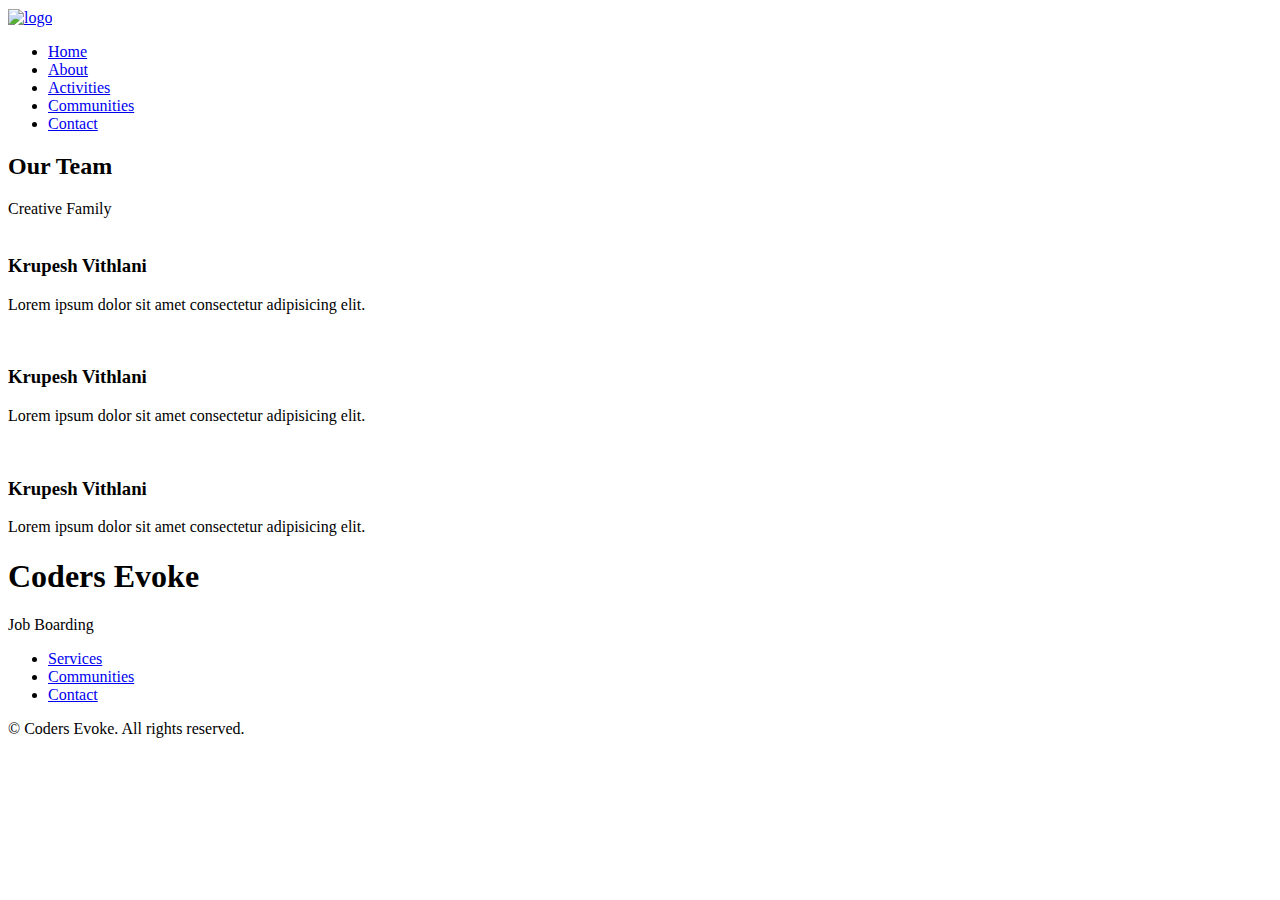
==== team.html @ 2e7fd9f0 "Team Page added" ====
<!DOCTYPE html>
<html lang="en">
    <head>
        <!--==================== META CHARSET====================-->
        <meta charset="UTF-8">
        <!--==================== META VIEWPORT====================-->
        <meta name="viewport" content="width=device-width, initial-scale=1.0">
        <!--==================== META EDGE====================-->
        <meta http-equiv="X-UA-Compatible" content="ie*edge">
        <!--====================Title====================-->
        <title>Coders Evoke</title>
        <!--==================== FAVICON ====================-->
        <link rel="icon" href="assets/img/favicon.png" type="image" sizes="64x64">
    
    
        <!--==================== UNICONS ====================-->
        <link rel="stylesheet" href="https://unicons.iconscout.com/release/v4.0.0/css/line.css">
        <!--==================== SWIPER CSS ====================-->
        <link rel="stylesheet" href="assets/css/swiper-bundle.min.css">
        <!--==================== CSS ====================-->
        <link rel="stylesheet" href="assets/css/styles.css">
    </head>
<body>
       <!--==================== HEADER ====================-->
       <header class="header" id="header">
        <nav class="nav container">
         <a href="./index.html">   <img class="nav__logo" src="assets/img/logo.png" width="150" height="150" ALT="logo" ALIGN=CENTER></a>
            <div class="nav__menu" id="nav-menu">
                <ul class="nav__list grid">
                    <li class="nav__item">
                        <a href="./index.html" class="nav__link active-link">
                            <i class="uil uil-estate nav__icon"></i>Home
                        </a>
                    </li>
                    <li class="nav__item">
                        <a href="./index.html#about" class="nav__link">
                            <i class="uil uil-user nav__icon"></i>About
                        </a>
                    </li>
                    <li class="nav__item">
                        <a href="./index.html#services" class="nav__link">
                            <i class="uil uil-briefcase nav__icon"></i>Activities
                        </a>
                    </li>
                    <!-- <li class="nav__item">
                        <a href="#about" class="nav__link">
                            <i class="uil uil-user nav__icon"></i>About
                        </a>
                    </li> -->
                    <li class="nav__item">
                        <a href="./index.html#company" class="nav__link">
                            <i class="uil uil-briefcase nav__icon"></i>Communities
                        </a>
                    </li>
                    <li class="nav__item">
                        <a href="./index.html#contact" class="nav__link">
                            <i class="uil uil-briefcase nav__icon"></i>Contact
                        </a>
                    </li>

                </ul>
                <i class="uil uil-times nav__close" id="nav-close"></i>

            </div>

            <div class="nav__btns">

                <!-- Theme change button -->

                <i class="uil uil-moon change-theme" id="theme-button"></i>

                <div class="nav__toggle" id="nav-toggle">
                    <i class="uil uil-apps"> </i>

                </div>
            </div>
        </nav>
    </header>
        <!--==================== MAIN ====================-->
        <main class="main">
               <!--==================== SERVICES ====================-->
        <section class="services section" id="services">
            <h2 class="section__title">Our Team</h2>
            <span class="section__subtitle">Creative Family</span>

            <div class="services__container container grid">
                 <!--==================== TEAM MEMBER 1 ====================-->
                 <div class="services__content">
                    <div class="team__image">
                        <img src="./assets/img/Krupesh Vithlani.jpg" alt="">
                    </div>
                    <div class="team__details">
                        <h3 class="team__name">Krupesh Vithlani</h3>
                        <p class="team__detail">Lorem ipsum dolor sit amet consectetur adipisicing elit. </p>
                    </div>
                    <div class="team__social">
                      <a href="#">  <i class="uil uil-github"></i></a>
                     <a href="#">   <i class="uil uil-instagram-alt"></i></a>
                        <a href="#"> <i class="uil uil-linkedin"></i></a>
                    </div>
                    </div>
                 <!--==================== TEAM MEMBER 2 ====================-->
                 <div class="services__content">
                    <div class="team__image">
                        <img src="./assets/img/Krupesh Vithlani.jpg" alt="">
                    </div>
                    <div class="team__details">
                        <h3 class="team__name">Krupesh Vithlani</h3>
                        <p class="team__detail">Lorem ipsum dolor sit amet consectetur adipisicing elit. </p>
                    </div>
                    <div class="team__social">
                      <a href="#">  <i class="uil uil-github"></i></a>
                     <a href="#">   <i class="uil uil-instagram-alt"></i></a>
                        <a href="#"> <i class="uil uil-linkedin"></i></a>
                    </div>
                    </div>
                 <!--==================== TEAM MEMBER 3 ====================-->
                 <div class="services__content">
                    <div class="team__image">
                        <img src="./assets/img/Krupesh Vithlani.jpg" alt="">
                    </div>
                    <div class="team__details">
                        <h3 class="team__name">Krupesh Vithlani</h3>
                        <p class="team__detail">Lorem ipsum dolor sit amet consectetur adipisicing elit. </p>
                    </div>
                    <div class="team__social">
                      <a href="#">  <i class="uil uil-github"></i></a>
                     <a href="#">   <i class="uil uil-instagram-alt"></i></a>
                        <a href="#"> <i class="uil uil-linkedin"></i></a>
                    </div>
                    </div>
                </div>
            </div>
        </section>
        </main>

            <!--==================== FOOTER ====================-->
    <footer class="footer">

        <div class="footer__bg">
            <div class="footer__container container grid">
                <div>
                    <h1 class="footer__title">Coders Evoke</h1>
                    <span class="footer__subtitle">Job Boarding</span>
                </div>

                <ul class="footer__links">
                    <li>
                        <a href="#services" class="footer__link">Services</a>
                    </li>
                    <li>
                        <a href="#company" class="footer__link">Communities</a>
                    </li>
                    <li>
                        <a href="#contact" class="footer__link">Contact</a>
                    </li>
                </ul>

                <div class="footer__socials">
                    <a href="https://discord.gg/XMuEPgCj6y" target="_blank" class="footer__social">
                        <i class="uil uil-discord"></i>
                    </a>
                    <a href="https://www.instagram.com/coders_evoked?r=nametag" target="_blank" class="footer__social">
                        <i class="uil uil-instagram"></i>
                    </a>
                    <a href="https://www.linkedin.com/in/coders-evoke-a26305213/ " target="_blank" class="footer__social">
                        <i class="uil uil-linkedin"></i>
                    </a>
                    <a href="https://twitter.com/EvokeCoders?s=09" target="_blank" class="footer__social">
                        <i class="uil uil-twitter"></i>
                    </a>
                    <a href="https://youtube.com/channel/UCFE8w2GXyhRTF_CObDIOKnQ" target="_blank" class="footer__social">
                        <i class="uil uil-youtube"></i>
                    </a>
                
                </div>
            </div>

            <p class="footer__copy">&#169; Coders Evoke. All rights reserved.</p>
        </div>

    </footer>
         <!--==================== SCROLL TOP ====================-->
    <a href="#" class="scrollup" id="scroll-up">
        <i class="uil uil-arrow-up scrollup__icon"></i>
    </a>


    <!--==================== SWIPER JS ====================-->
    <script src="assets/js/swiper-bundle.min.js"></script>

    <!--==================== MAIN JS ====================-->
    <script src="assets/js/main.js"></script>
</body>

</body>
</html>
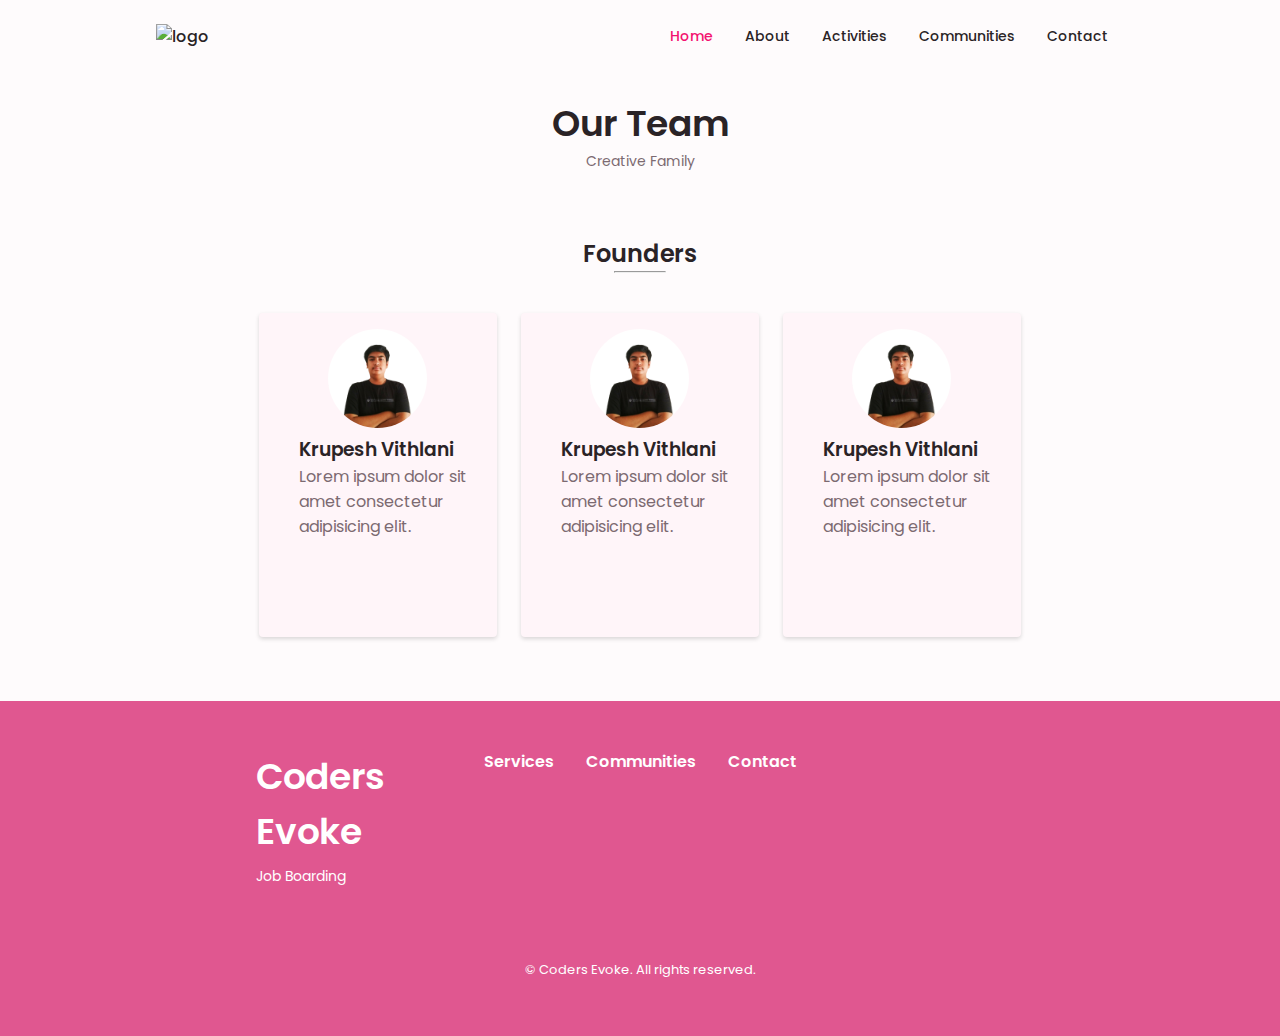
==== commit 759392e2: "team page edited" ====
--- a/team.html
+++ b/team.html
@@ -83,6 +83,8 @@
             <h2 class="section__title">Our Team</h2>
             <span class="section__subtitle">Creative Family</span>
 
+            <h2 class="team__title">Founders</h2>
+            <center>  <hr class="section__hr"> </center>
             <div class="services__container container grid">
                  <!--==================== TEAM MEMBER 1 ====================-->
                  <div class="services__content">
--- a/assets/css/styles.css
+++ b/assets/css/styles.css
@@ -0,0 +1,1203 @@
+/*==================== GOOGLE FONTS ===================*/
+@import url('https://fonts.googleapis.com/css2?family=Poppins:wght@400;500;600&display=swap');
+
+/*==================== VARIABLES CSS ==================*/
+:root {
+    --header-height: 3rem;
+
+    /*================== Colors ======================*/
+    /* Change favorite color */
+    --hue-color: 335; /*Purple 250 - Green 142 - Blue 230 - Pink 340*/
+
+    /* HSL color mode */
+    --first-color: hsl(var(--hue-color), 90%, 51%);
+    --first-color-second: hsl(var(--hue-color), 69%, 61%) ;
+    --first-color-alt: hsl(var(--hue-color), 57%, 53%);
+    --first-color-lighter: hsl(var(--hue-color), 92%, 85%);
+    --title-color: hsl(var(--hue-color), 9%, 15%);
+    --text-color: hsl(var(--hue-color), 8%, 45%);
+    --text-color-light: hsl(var(--hue-color), 8%, 65%);
+    --input-color: hsl(var(--hue-color), 70%, 96%);
+    --body-color: hsl(var(--hue-color), 60%, 99%);
+    --container-color: hsl(var(--hue-color), 100%, 98%);
+    --scroll-bar-color: hsl(var(--hue-color), 12%, 90%);
+    --scroll-thumb-color: hsl(var(--hue-color), 12%, 80%);
+
+    /*========== Font and typography ==========*/
+    --body-font: 'Poppins', sans-serif;
+
+    /* .5rem = 8px, 1rem = 16px, 1.5rem = 24px ... */
+    --big-font-size: 2rem;
+    --h1-font-size: 1.5rem;
+    --h2-font-size: 1.25rem;
+    --h3-font-size: 1.125rem;
+    --normal-font-size: .938rem;
+    --small-font-size: .813rem;
+    --smaller-font-size: .75rem;
+
+    /*========== Font weight ==========*/
+    --font-medium: 500;
+    --font-semi-bold: 600;
+
+    /*========== Margenes Bottom ==========*/
+    /* .25rem = 4px, .5rem = 8px, .75rem = 12px ... */
+    --mb-0-25: .25rem;
+    --mb-0-5: .5rem;
+    --mb-0-75: .75rem;
+    --mb-1: 1rem;
+    --mb-1-5: 1.5rem;
+    --mb-2: 2rem;
+    --mb-2-5: 2.5rem;
+    --mb-3: 3rem;
+
+    /*========== z index ==========*/
+    --z-tooltip: 10;
+    --z-fixed: 100;
+    --z-modal: 1000;
+}
+
+/* Font size for large devices */
+@media screen and (min-width: 968px) {
+    :root {
+        --big-font-size: 3rem;
+        --h1-font-size: 2.25rem;
+        --h2-font-size: 1.5rem;
+        --h3-font-size: 1.25rem;
+        --normal-font-size: 1rem;
+        --small-font-size: .875rem;
+        --smaller-font-size: .813rem;
+    }
+}
+/*========== Variables Dark theme ==========*/
+body.dark-theme {
+    /* HSL color mode */
+--first-color-second: hsl(var(--hue-color), 30%, 8%);
+--title-color: hsl(var(--hue-color), 8%, 95%);
+--text-color: hsl(var(--hue-color), 8%, 45%);
+--text-color-light: hsl(var(--hue-color), 8%, 75%);
+--input-color: hsl(var(--hue-color), 29%, 16%);
+--body-color: hsl(var(--hue-color), 28%, 12%);
+--container-color: hsl(var(--hue-color), 29%, 16%);
+--scroll-bar-color: hsl(var(--hue-color), 12%, 48%);
+--scroll-thumb-color: hsl(var(--hue-color), 12%, 36%);
+}
+
+
+/*========== Button Dark/Light ==========*/
+.nav__btns {
+    display: flex;
+    align-items: center;
+
+}
+
+.change-theme {
+    font-size: 1.25rem;
+    color: var(--title-color);
+    margin-right: var(--mb-1);
+    cursor: pointer;
+}
+
+.change-theme:hover {
+    color: var(--first-color);
+}
+
+/*==================== BASE ====================*/
+* {
+    box-sizing: border-box;
+    padding: 0;
+    margin: 0;
+}
+
+html {
+    scroll-behavior: smooth;
+}
+
+body {
+    margin: 0 0 var(--header-height) 0;
+    font-family: var(--body-font);
+    font-size: var(--normal-font-size);
+    background-color: var(--body-color);
+    color: var(--text-color);
+}
+
+h1, h2, h3, h4,a {
+    color: var(--title-color);
+    font-weight: var(--font-semi-bold);
+}
+
+ul {
+    list-style: none;
+}
+
+a {
+    text-decoration: none;
+}
+
+img {
+    max-width: 100%;
+    height: auto;
+}
+
+/*==================== REUSABLE CSS CLASSES ====================*/
+.section {
+    padding: 2rem 0 4rem;
+
+}
+
+.section__title {
+    font-size: var(--h1-font-size);
+}
+
+.section__subtitle {
+    display: block;
+    font-size: var(--small-font-size);
+    margin-bottom: var(--mb-3);
+}
+
+.section__title, .section__subtitle {
+    text-align: center;
+}
+
+/*==================== LAYOUT ====================*/
+.container {
+    max-width: 768px;
+    margin-left: var(--mb-1-5);
+    margin-right: var(--mb-1-5);
+}
+
+.grid {
+    display: grid;
+    gap: 1.5rem;
+}
+
+.header {
+    width: 100%;
+    position: fixed;
+    bottom: 0;
+    left: 0;
+    z-index: var(--z-fixed);
+    background-color: var(--body-color);
+
+}
+.bd-grid{
+    max-width: 1024px;
+    display: grid;
+    grid-template-columns: 100%;
+    column-gap: 2rem;
+    width: calc(100% - 2rem);
+    margin-left: 1rem;
+    margin-right: 1rem;
+  }
+  
+
+/*==================== NAV ====================*/
+
+.nav {
+    max-width: 968px;
+    height: var(--header-height);
+    display: flex;
+    justify-content: space-between;
+    align-items: center; 
+
+}
+
+.nav__logo, .nav__toggle {
+    color: var(--title-color);
+    font-weight: var(--font-medium);
+}
+
+.nav__logo:hover {
+    color: var(--first-color)
+}
+
+.nav__toggle {
+    font-size: 1.1rem;
+    cursor: pointer;
+
+}
+
+.nav__toggle:hover {
+    color: var(--first-color);
+}
+
+@media screen and (max-width: 767px) {
+    .nav__menu {
+        position: fixed;
+        bottom: -100%;
+        left: 0;
+        width: 100%;
+        background-color: var(--body-color);
+        padding: 2rem, 1.5rem, 4rem;
+        box-shadow: 0 -1px 4px rgba(0,0,0,.15);
+        border-radius: 1.5rem 1.5rem 0 0;
+        transition: .3s;
+    }
+}
+
+.nav__list {
+    grid-template-columns: repeat(3, 1fr);
+    gap: 2rem;
+}
+
+.nav__link {
+    display: flex;
+    flex-direction: column;
+    align-items: center;
+    font-size: var(--small-font-size);
+    color: var(--title-color);
+    font-weight: var(--font-medium);
+
+}
+
+.nav__link:hover {
+    color: var(--first-color);
+}
+
+.nav__icon {
+    font-size: 1.2rem;
+}
+
+.nav__close {
+    position: absolute;
+    right: 1.3rem;
+    bottom: .5rem;
+    font-size: 1.5rem;
+    cursor: pointer;
+    color: var(--first-color)
+}
+
+.nav__close:hover {
+    color: var(--first-color-alt)
+}
+.login__button{
+       display: inline-block;
+        background: transparent;
+        color: var(--first-color);
+        border-color: var(--first-color);
+        border-style: solid;
+        border-width: 0.125rem;
+        border-radius: 1rem;
+        padding: 0.125rem 1rem;
+  }
+.register__button{
+    display: inline-block;
+    background-color: var(--first-color);
+    color: #FFF;
+    padding: 0.125rem 1rem;
+    border-radius: 1rem;
+  }
+/* show menu */
+.show-menu{
+    bottom: 0
+}
+
+/* Active link */
+.active-link {
+    color: var(--first-color);
+}
+
+/* Change background header */
+.scroll-header {
+    box-shadow: 0 -1px 4px rgba(0,0,0, .15);
+    
+}
+
+/*===== HOME =====*/
+.home{
+    overflow: hidden;
+  }
+  
+  .home__container{
+    height: calc(100vh - var(--header-height));
+    grid-template-rows: repeat(2, max-content);
+    row-gap: 1.5rem;
+  }
+  
+  .home__img{
+    position: relative;
+    padding-top: 1.5rem;
+    justify-self: center;
+    width: 302px;
+    height: 233px;
+  }
+  
+  .home__img img{
+    position: absolute;
+    top: 0;
+    left: 0;
+  }
+  
+  .home__data{
+    color: var(--white-color);
+  }
+  
+  .home__title{
+    font-size: var(--big-font-size);
+    line-height: 1.3;
+    margin-bottom: 1rem;
+  }
+  
+  .home__description{
+    margin-bottom: 2.5rem;
+  }
+  
+  .home__button{
+    display: inline-block;
+    background-color: var(--first-color);
+    color: #FFF;
+    padding: 1.125rem 2rem;
+    border-radius: .5rem;
+  }
+  
+/*==================== BUTTONS ====================*/
+
+.button {
+    display: inline-block;
+    background-color: var(--first-color);
+    color: #FFFF;
+    padding: 1rem;
+    border-radius: .5rem;
+    font-weight: var(--font-medium);
+
+}
+
+.button:hover {
+    background-color: var(--first-color-alt);
+}
+
+.button__icon {
+    font-size: 1.2rem;
+    margin-left: var(--mb-0-5);
+    transition: .3s;
+}
+
+.button--white {
+    background-color: #FFF;
+    color: var(--first-color)
+}
+
+.button--white:hover {
+    background-color: #FFF;
+}
+
+.button--flex {
+    display: inline-flex;
+    align-items: center;
+    transition: .3s;
+    padding: 1px 11px 3px;
+
+}
+
+.button--small {
+    padding: .75rem 1rem;
+}
+
+.button--link {
+    padding: 0;
+    background-color: transparent;
+    color: var(--first-color);
+}
+
+.button--link:hover {
+    background-color: transparent;
+    color: var(--first-color-alt);
+}
+
+
+/*==================== ABOUT ====================*/
+.about__img {
+    width: 200px;
+    border-radius: .5rem;
+    justify-self: center;
+    align-self: center;
+
+}
+
+.about__description {
+    text-align: center;
+    margin-bottom: var(--mb-2-5);
+
+}
+
+.about__info {
+    display: flex;
+    justify-content: space-evenly;
+    margin-bottom: var(--mb-2-5);
+}
+
+.about__info-title {
+    font-size: var(--h2-font-size);
+    font-weight: var(--font-semi-bold);
+    color: var(--title-color);
+}
+
+.about__info-name {
+    font-size: var(--smaller-font-size);
+
+}
+
+.about__info-title, .about__info-name {
+    display: block;
+    text-align: center;
+
+}
+
+.about__buttons {
+    display: flex;
+    justify-content: center;
+}
+
+/*==================== SERVICES ====================*/
+.services__container {
+    gap: 1.5rem;
+    grid-template-columns: repeat(1, 1fr);
+}
+
+.services__content {
+    position: relative;
+    background-color: var(--container-color);
+    padding: 3.5rem .5rem 1.25rem 1.5rem;
+    border-radius: .25rem;
+    box-shadow: 0 2px 4px rgba(0,0,0,.15);
+    transition: .3s;
+}
+
+.services__content:hover {
+    box-shadow: 0 4px 8px rgba(0,0,0, .30)
+}
+
+.services__icon {
+    display: block;
+    font-size: 1.5rem;
+    color: var(--first-color);
+    margin-bottom: var(--mb-1);
+}
+
+.services__title {
+    font-size: var(--h3-font-size);
+    margin-bottom: var(--mb-1);
+    font-weight: var(--font-medium);
+}
+
+.services__button {
+    cursor: pointer;
+    font-size: var(--small-font-size);
+}
+
+.services__button:hover .button__icon {
+    transform: translateX(.25rem);
+}
+
+.services__modal {
+    position: fixed;
+    top: 0;
+    left: 0;
+    right: 0;
+    bottom: 0;
+    background-color: rgba(0, 0, 0, .5);
+    display: flex;
+    align-items: center;
+    justify-content: center;
+    padding: 0 1rem;
+    z-index: var(--z-modal);
+    opacity: 0; 
+    visibility: hidden;
+    transition: .3s
+}
+
+.services__modal-content {
+    position: relative;
+    background-color: var(--container-color);
+    padding: 1.5rem;
+    border-radius: .5rem;
+}
+
+.services__modal-services {
+    row-gap: 1rem;
+}
+
+.services__modal-service {
+    display: flex;
+}
+
+.services__modal-title {
+    font-size: var(--h3-font-size);
+    font-weight: var(--font-medium);
+    margin-bottom: var(--mb-1-5);
+}
+
+.services__modal-close {
+    position: absolute;
+    top: 1rem;
+    right: 1rem;
+    font-size: 1.5rem;
+    color: var(--first-color);
+    cursor: pointer;
+}
+
+.services__modal-icon {
+    color: var(--first-color);
+    margin-right: var(--mb-0-25);
+
+}
+
+/* Active Modal */
+.active-modal {
+    opacity: 1;
+    visibility: visible;
+}
+
+/*==================== company ====================*/
+.company__container {
+    overflow: initial;
+}
+
+.company__content {
+    padding: 0 1.5rem;
+}
+
+.company__img {
+    width: 265px;
+    border-radius: .5rem;
+    justify-self: center;
+}
+
+.company__title {
+    font-size: var(--h3-font-size);
+    margin-bottom: var(--mb-0-5);
+}
+
+.company__description {
+    margin-bottom: var(--mb-0-75);
+}
+
+.company__button:hover .button__icon {
+    transform: translateX(.25rem);
+}
+
+.swiper-button-prev::after, .swiper-button-next::after {
+    content: '';
+}
+
+.swiper-company-icon {
+    font-size: 2rem;
+    color: var(--first-color);
+}
+
+.swiper-button-prev {
+    left: -.5rem;
+}
+
+.swiper-button-next {
+    right: -.5rem;
+}
+
+.swiper-container-horizontal > .swiper-pagination-bullets {
+    bottom: -2.5rem;
+}
+
+.swiper-pagination-bullet-active {
+    background-color: var(--first-color);
+
+}
+
+.swiper-button-prev, 
+.swiper-button-next,
+.swiper-pagination-bullet {
+    outline: none;
+}
+/*==================== PROJECT====================*/
+.project {
+    text-align: center;
+}
+
+.project__bg {
+    background-color: var(--first-color-second);
+    padding-top: 3rem;
+}
+
+.project__title {
+    font-size: var(--h2-font-size);
+    margin-bottom: var(--mb-0-75);
+}
+
+.project__description {
+    margin-bottom: var(--mb-1-5);
+
+}
+
+.project__title, .project__description {
+    color: #FFF;
+}
+
+.project__img {
+    width: 300px;
+    vertical-align: top;
+    justify-self:center;
+}
+
+/*==================== TESTIMONIAL ====================*/
+.testimonial__data, .testimonial__header {
+    display: flex;
+}
+
+.testimonial__data {
+    justify-content: space-between;
+    margin-bottom: var(--mb-1);
+}
+
+.testimonial__img {
+    width: 60px;
+    height: 60px;
+    border-radius: 50%;
+    margin-right: var(--mb-0-75);
+}
+
+.testimonial__name {
+    font-size: var(--h3-font-size);
+    font-weight: var(--font-medium);
+}
+
+.testimonial__client {
+    font-size: var(--small-font-size);
+    color: var(--text-color-light);
+}
+
+.testimonial__description {
+    margin-bottom: var(--mb-2-5);
+}
+
+.testimonial__icon-star {
+    color: var(--first-color)
+}
+
+.swiper-container .swiper-pagination-testimonial {
+    bottom: 0
+}
+/*==================== faq ====================*/
+.faq__container {
+    row-gap: 0;
+}
+
+.faq__header {
+    display: flex;
+    align-items: center;
+    margin-bottom: var(--mb-2-5);
+    cursor: pointer;
+}
+
+.faq__icon, .faq__arrow {
+    font-size: 2rem;
+    color: var(--first-color);
+
+}
+
+.faq__icon {
+    margin-right: var(--mb-0-75);
+}
+
+.faq__title {
+    font-size: var(--h3-font-size);
+}
+
+.faq__subtitle {
+    font-size: var(--small-font-size);
+    color: var(--text-color-light);
+    
+
+}
+
+.faq__arrow {
+    margin-left: auto;
+    transition: .4s;
+
+}
+
+.faq__list {
+    row-gap: 1.5rem;
+    padding-left: 2.7rem;
+}
+
+.faq__titles {
+    display: flex;
+    justify-content: space-between;
+    margin-bottom: var(--mb-0-5)
+}
+
+.faq__name {
+    font-size: var(--normal-font-size);
+    font-weight: var(--font-medium);
+}
+
+.faq__close .faq__list {
+    height: 0;
+    overflow: hidden;
+}
+
+.faq__open .faq__list {
+    height: max-content;
+    margin-bottom: var(--mb-2-5);
+}
+.faq__close .faq__arrow {
+    transform: rotate(-180deg);
+}
+/*==================== CONTACT US ====================*/
+.contact__container {
+    row-gap: 3rem;
+}
+
+.contact__information {
+    display: flex;
+    margin-bottom: var(--mb-2)
+}
+
+.contact__icon {
+    font-size: 1.5rem;
+    color: var(--first-color);
+    margin-right: var(--mb-0-75);
+}
+
+.content__title {
+    font-size: var(--h3-font-size);
+    font-weight: var(--font-medium);
+}
+
+.contact__subtitle {
+    font-size: var(--small-font-size);
+    color: var(--text-color-light);
+}
+
+.contact__content {
+    background-color: var(--input-color);
+    border-radius: .5rem;
+    padding: .75rem 1rem .25rem;
+}
+
+.contact__label {
+    font-size: var(--smaller-font-size);
+    color: var(--title-color);
+}
+
+.contact__input {
+    width: 100%;
+    background-color: var(--input-color);
+    color: var(--text-color);
+    font-family: var(--body-font);
+    font-size: var(--normal-font-size);
+    border: none;
+    outline: none;
+    padding: .25rem .5rem .5rem 0;
+}
+
+/*==================== FOOTER ====================*/
+.footer {
+    padding-top: 2rem;
+}
+
+.footer__container {
+    row-gap: 3.5rem;
+}
+
+.footer__bg {
+    background-color: var(--first-color-second);
+    padding: 2rem 0 3rem;
+}
+
+.footer__title {
+    font-size: var(--h1-font-size);
+    margin-bottom: var(--mb-0-25);
+
+}
+
+.footer__subtitle {
+    font-size: var(--small-font-size);
+}
+
+.footer__links {
+    display: flex;
+    flex-direction: column;
+    row-gap: 1.5rem;
+}
+
+.footer__link:hover {
+    color: var(--first-color-lighter);
+}
+
+.footer__social {
+    font-size: 1.25rem;
+    margin-right: var(--mb-1-5);
+}
+
+.footer__social:hover {
+    color: var(--first-color-lighter);
+}
+
+.footer__copy {
+    font-size: var(--smaller-font-size);
+    text-align: center;
+    color: #FFF;
+    margin-top: var(--mb-3)
+}
+
+.footer__title,
+.footer__subtitle,
+.footer__link,
+.footer__social {
+    color: #FFF;
+}
+
+/*========== SCROLL UP ==========*/
+.scrollup {
+    position: fixed;
+    right: 1rem;
+    bottom: -20%;
+    background-color: var(--first-color);
+    opacity: .8;
+    padding: 0 .3rem;
+    border-radius: .4rem;
+    z-index: var(--z-tooltip);
+    transition: .4s;
+}
+
+.scrollup:hover {
+    background-color: var(--first-color-alt);
+}
+
+.scrollup__icon {
+    font-size: 1.5rem;
+    color: #FFF;
+}
+
+/* Show scroll */
+.show-scroll {
+    bottom: 5rem;
+}
+
+/*========== SCROLL BAR ==========*/
+::-webkit-scrollbar {
+    width: .60rem;
+    background-color: var(--scroll-bar-color);
+    border-radius: .5rem;
+}
+
+::-webkit-scrollbar-thumb {
+    background-color: var(--scroll-thumb-color);
+    border-radius: .5rem;
+}
+
+::-webkit-scrollbar-thumb:hover {
+    background-color: var(--text-color-light);
+}
+
+/*==================== MEDIA QUERIES ====================*/
+/* For small devices */
+@media screen and (max-width: 350px) {
+    .container {
+        margin-left: var(--mb-1);
+        margin-right: var(--mb-1);
+    }
+    .nav__menu {
+        padding: 2rem .25rem 4rem;
+    }
+
+    .nav__list {
+        column-gap: 0;
+    }
+    .home__content {
+        grid-template-columns: .25fr 3fr;
+    }
+
+    .home__blob {
+        width: 180px;
+    }
+    .services__container {
+        grid-template-columns: max-content;
+        justify-content: center;
+    }
+
+    .services__content {
+        padding-right: 3.5rem;
+    }
+    .services__modal {
+        padding: 0 .5rem;
+    }
+
+    .project__img {
+        width: 200px;
+    }
+
+    .testimonial__header,
+    .testimonial__data {
+        flex-direction: column;
+        align-items: center;
+    }
+
+    .testimonial__img {
+        margin-right: 0;
+        margin-bottom: var(--mb-0-25);
+    }
+
+    .testimonial__data,
+    .testimonial__description {
+        text-align: center;
+    }
+    .faq__container {
+        grid-template-columns: max-content;
+        justify-content: center;
+    }
+    .faq__title {
+        font-size: var(--normal-font-size);
+    }
+}
+
+/* For medium devices */
+@media screen and (min-width: 568px) {
+    .home__content {
+        grid-template-columns: max-content 1fr 1fr;
+    }
+    .home__data {
+        grid-column: initial;
+    }
+    .home__img {
+        order: 1;
+        justify-self: center;
+    }
+
+    .about__container,
+    .company__content,
+    .project__container,
+    .faq_container,
+    .contact__container,
+    .footer__container {
+        grid-template-columns: repeat(2, 1fr);
+    }
+
+    @media screen and (min-width: 768px) {
+        .container {
+            margin-left: auto;
+            margin-right: auto;
+        }
+
+        body {
+            margin: 0;
+        }
+        .section {
+            padding: 6rem 0 2rem;
+        }
+        .section__subtitle {
+            margin-bottom: 4rem;
+        }
+        .header {
+            top: 0;
+            bottom: initial;
+        }
+
+        .header,
+        .main,
+        .footer__container {
+            padding: 0 1rem;
+        }
+
+        .nav {
+            height: calc(var(--header-height) + 1.5rem);
+            column-gap: 1rem;
+        }
+        .nav__icon,
+        .nav__close,
+        .nav__toggle {
+            display: none;
+        }
+
+        .nav__list {
+            display: flex;
+            column-gap: 2rem;
+        }
+
+        .nav__menu {
+            margin-left: auto;
+        }
+        .change-theme {
+            margin: 0;
+        }
+
+        .home__container{
+            height: 100vh;
+            grid-template-columns: repeat(2, max-content);
+            grid-template-rows:  1fr;
+            row-gap: 0;
+            align-items: center;
+            justify-content: center;
+          }
+          
+          .home__img{
+            order: 1;
+            width: 375px;
+            height: 289px;
+          }
+        
+          .home__img img{
+            width: 375px;
+          }
+        .home__scroll {
+            display: block;
+        }
+        .home__scroll-button {
+            margin-left: 3rem;
+        }
+        .about__container {
+            column-gap: 5rem; 
+        }
+        .about__img {
+            width: 350px;
+        }
+        .about__description {
+            text-align: initial;
+        }
+        .about__info {
+            justify-content: space-between;
+        }
+        .about__buttons {
+            justify-content: initial;
+        }
+        .services__container {
+            grid-template-columns: repeat(3, 218px);
+            justify-content: center;
+        }
+        .services__icon {
+            font-size: 2rem;
+        }
+        .services__content {
+            padding: 6rem 0 2rem 2.5rem;
+        }
+
+        .services__modal-content {
+            width: 450px;
+        }
+        .company__img {
+            width: 320px;
+        }
+        .company__content {
+            align-items: center;
+        }
+        .project {
+            text-align: initial;
+        }
+        .project__bg {
+            background: none;
+        }
+        .project__container {
+            background-color: var(--first-color-second);
+            border-radius: 1rem;
+            padding: 3rem 2.5rem 0;
+            grid-template-columns: 1fr max-content;
+            column-gap: 3rem;
+        }
+        .project__data {
+            padding-top: .8rem;
+        }
+        .footer__container {
+            grid-template-columns: repeat(3, 1fr);
+        }
+        .footer__bg {
+            padding: 3rem 0 3.5rem; 
+        }
+
+        .footer__links {
+            flex-direction: row;
+            column-gap: 2rem;
+        }
+        .footer__socials {
+            justify-self: flex-end;
+        }
+        .footer__copy {
+            margin-top: 4.5rem;
+        }
+
+    }
+}
+
+/* For large devices */
+@media screen and (min-width: 1024px) {
+    .header,
+    .main,
+    .footer__container {
+        padding: 0;
+    }
+    .bd-grid{
+        margin-left: auto;
+        margin-right: auto;
+      }
+    
+    .home__container{
+        justify-content: initial;
+        column-gap: 4.5rem;
+      }
+    
+    .home__img{
+        width: 604px;
+        height: 466px;
+      }
+    
+    .home__img img{
+        width: 604px;
+      }
+    .services__container {
+        grid-template-columns: repeat(3, 238px);
+    }
+    .company__content {
+        column-gap: 5rem;
+    }
+    .swiper-company-icon {
+        font-size: 3.5rem;
+    }
+    .swiper-button-prev {
+        left: -3.5rem;
+    }
+    .swiper-button-next {
+        right: -3.5rem;
+    }
+    .swiper-container-horizontal > .swiper-pagination-bullets {
+        bottom: -4.5rem
+    }
+
+    .contact__form {
+        width: 460px; 
+    }
+    .contact__inputs {
+        grid-template-columns: repeat(2, 1fr);
+    }
+}
+
+/* team page by Krupesh*/
+
+.team__image{
+    position: relative;
+  margin: 0 auto;
+  margin-top: -80px;
+  margin-right: 70px;
+    width: 50%;
+}
+.team__image img{
+    border-radius: 50%;
+}
+.team__social{
+    margin: 10px auto;
+
+}
+.team__social a{
+    text-decoration: none;
+    font-size: 30px;
+    margin-left: 10px;
+    transition: all 200ms ease-in-out;
+}
+.team__social a:hover{
+    color: var(--first-color);
+}
+.team__title{
+    text-align: center;
+}
+.section__hr{
+    width: 4%;
+    margin-bottom: 40px;
+
+}